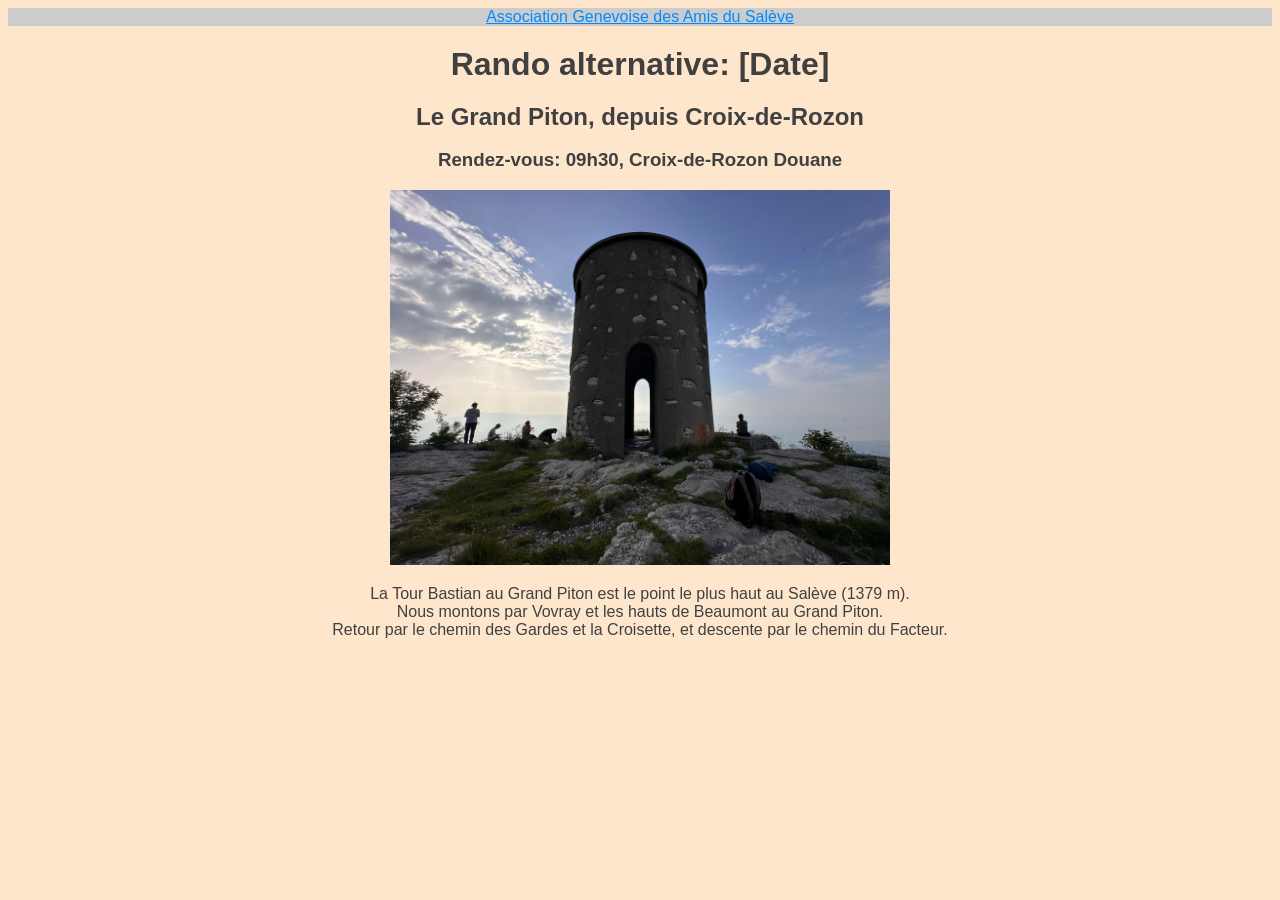
==== index.html @ a073a41a "Update index.html" ====
<!DOCTYPE html>
<html>
<head>
  <link rel="stylesheet" href="css.css">
</head>
<html>
<body>

<div><a href="https://www.saleve.xyz">Association Genevoise des Amis du Salève</a></div>
  
<h1>Rando alternative: [Date]</h1>
  <h2> Le Grand Piton, depuis Croix-de-Rozon</h2>

<h3>Rendez-vous: 09h30, Croix-de-Rozon Douane</h3>
<img src="images/TourBastianIMG-20250613-WA0000-BernardHUG.jpg" alt="Tour Bastian" width="500" height="375">
  <p> La Tour Bastian au Grand Piton est le point le plus haut au Salève (1379 m). 
    <br>Nous montons par Vovray et les hauts de Beaumont au Grand Piton.
    <br> Retour par le chemin des Gardes et la Croisette, et descente par le chemin du Facteur.</p>


</body>
</html>
---- css.css ----
/* --- General --- */

body {
  font-family: 'Arial', sans-serif;
  color: #404040;
  text-align: center;
  background-color: #FEE6CC;
  
  overflow-wrap: break-word;
}

h1,h2,h3,h4,h5,h6 {
  font-family: 'Helvetica Neue', Helvetica, Arial, sans-serif;
  font-weight: 800;
  line-height: 1.1;
  position: relative; 
  text-align: center;
}
div {
  background-color: #CCCCCC;

a {
  color: #008AFF;
}
a:hover,
a:focus {
  color: #0085A1;
}
blockquote {
  color: #808080;
  font-style: italic;
}
blockquote p:first-child {
  margin-top: 0;
}
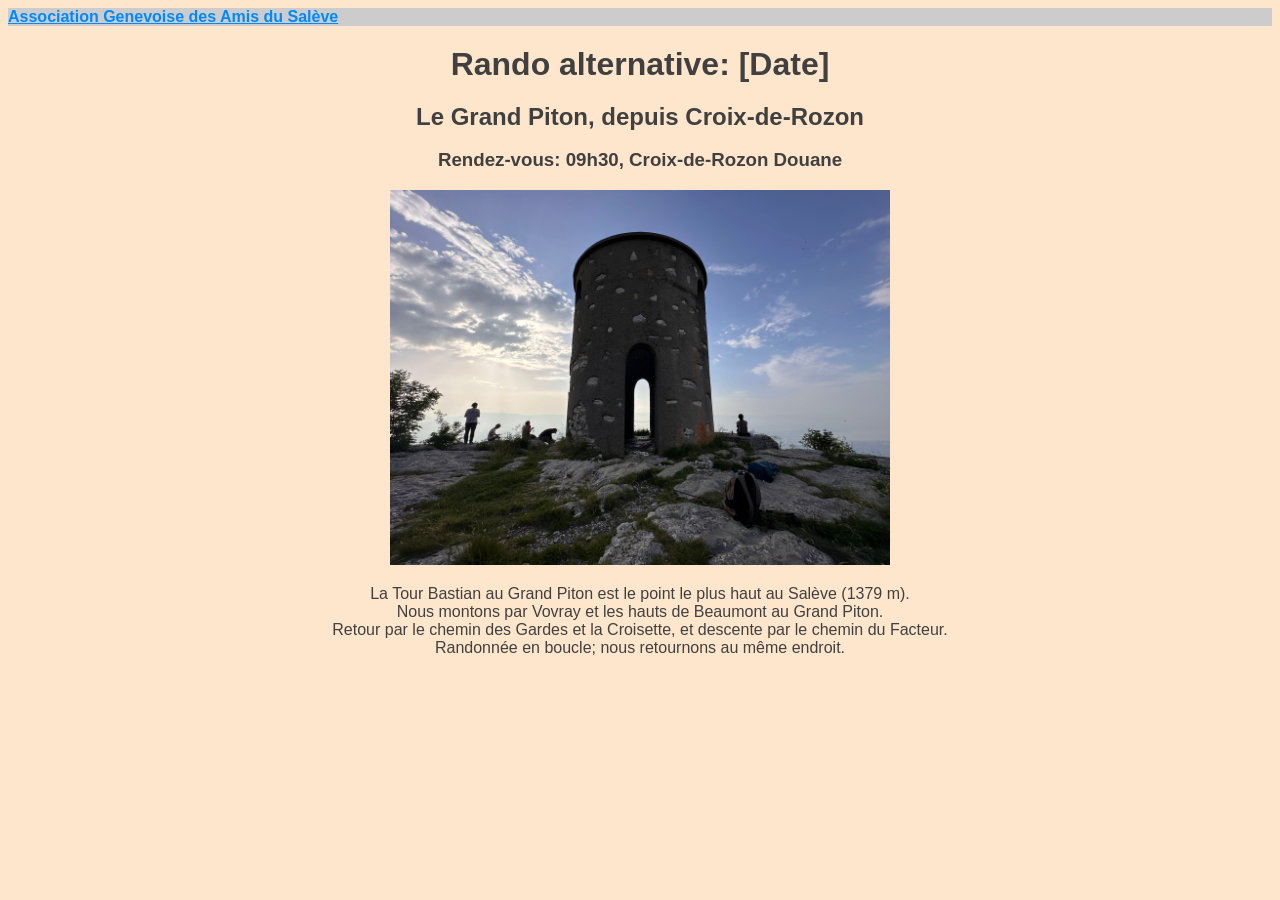
==== commit f057ce0e: "Update index.html" ====
--- a/index.html
+++ b/index.html
@@ -15,7 +15,8 @@
 <img src="images/TourBastianIMG-20250613-WA0000-BernardHUG.jpg" alt="Tour Bastian" width="500" height="375">
   <p> La Tour Bastian au Grand Piton est le point le plus haut au Salève (1379 m). 
     <br>Nous montons par Vovray et les hauts de Beaumont au Grand Piton.
-    <br> Retour par le chemin des Gardes et la Croisette, et descente par le chemin du Facteur.</p>
+    <br> Retour par le chemin des Gardes et la Croisette, et descente par le chemin du Facteur.
+    <br> Randonnée en boucle; nous retournons au même endroit.</p>
 
 
 </body>
--- a/css.css
+++ b/css.css
@@ -17,6 +17,9 @@
   text-align: center;
 }
 div {
+  font-family: 'Helvetica Neue', Helvetica, Arial, sans-serif;
+  font-weight: 800;
+  text-align: left;
   background-color: #CCCCCC;
 
 a {
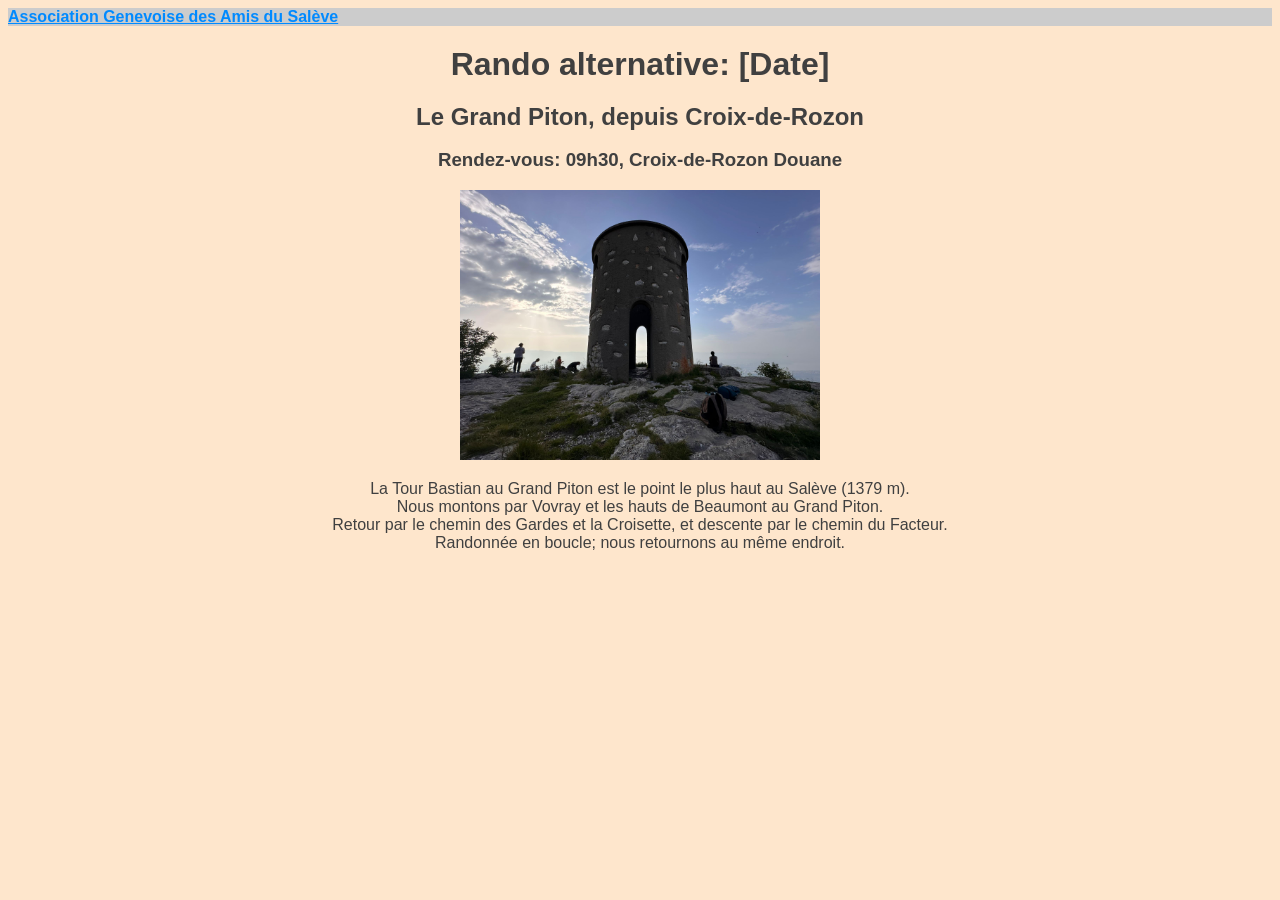
==== commit 3237c18d: "Update index.html" ====
--- a/index.html
+++ b/index.html
@@ -12,7 +12,7 @@
   <h2> Le Grand Piton, depuis Croix-de-Rozon</h2>
 
 <h3>Rendez-vous: 09h30, Croix-de-Rozon Douane</h3>
-<img src="images/TourBastianIMG-20250613-WA0000-BernardHUG.jpg" alt="Tour Bastian" width="500" height="375">
+<img src="images/TourBastianIMG-20250613-WA0000-BernardHUG.jpg" alt="Tour Bastian" width="360" height="270">
   <p> La Tour Bastian au Grand Piton est le point le plus haut au Salève (1379 m). 
     <br>Nous montons par Vovray et les hauts de Beaumont au Grand Piton.
     <br> Retour par le chemin des Gardes et la Croisette, et descente par le chemin du Facteur.
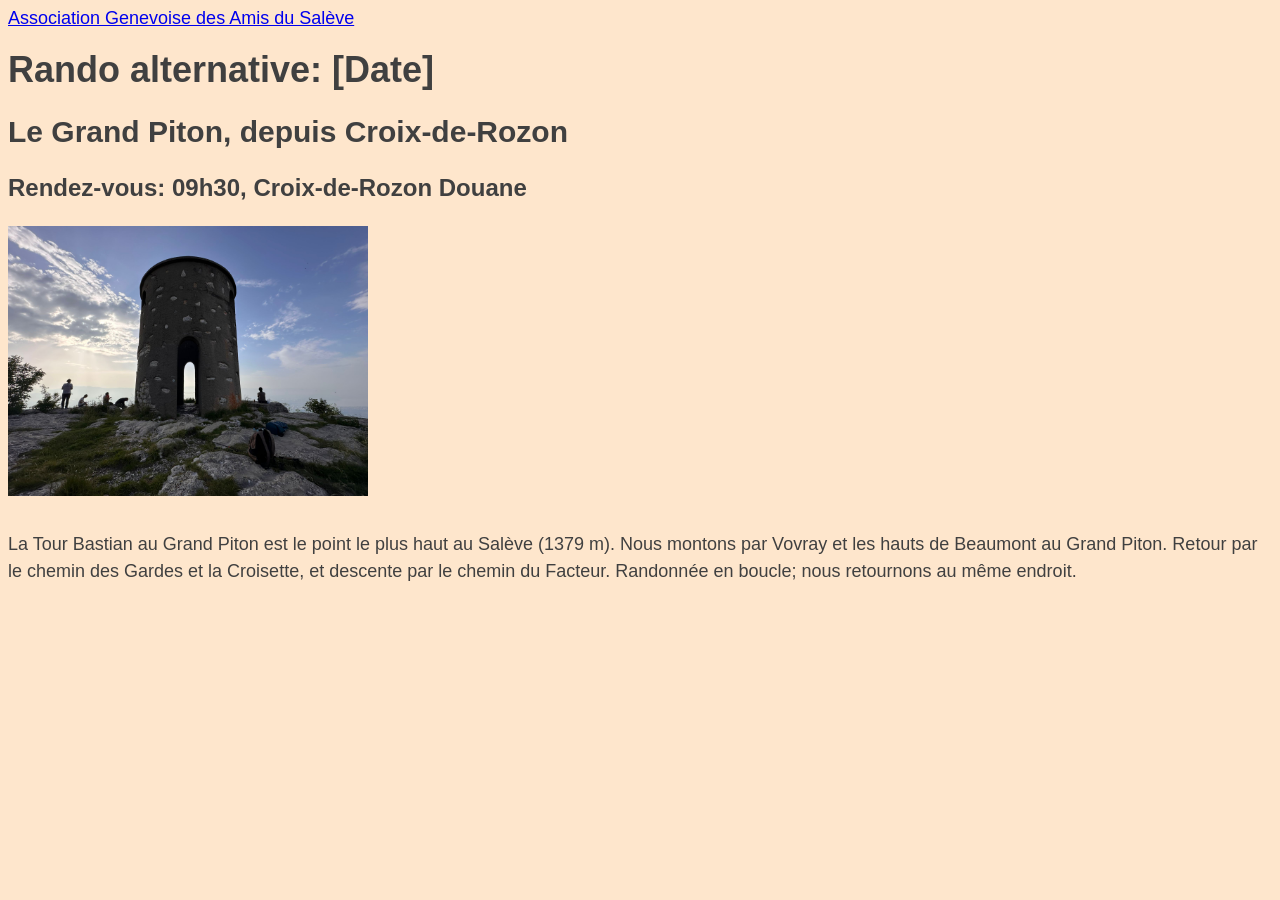
==== commit 861f6a1c: "Update index.html" ====
--- a/index.html
+++ b/index.html
@@ -12,11 +12,11 @@
   <h2> Le Grand Piton, depuis Croix-de-Rozon</h2>
 
 <h3>Rendez-vous: 09h30, Croix-de-Rozon Douane</h3>
-<img src="images/TourBastianIMG-20250613-WA0000-BernardHUG.jpg" alt="Tour Bastian" width="360" height="270">
+<img src="images/TourBastianIMG-20250613-WA0000-BernardHUG.jpg" alt="Tour Bastian" width="360" height="270" class="center">
   <p> La Tour Bastian au Grand Piton est le point le plus haut au Salève (1379 m). 
-    <br>Nous montons par Vovray et les hauts de Beaumont au Grand Piton.
-    <br> Retour par le chemin des Gardes et la Croisette, et descente par le chemin du Facteur.
-    <br> Randonnée en boucle; nous retournons au même endroit.</p>
+    Nous montons par Vovray et les hauts de Beaumont au Grand Piton.
+    Retour par le chemin des Gardes et la Croisette, et descente par le chemin du Facteur.
+    Randonnée en boucle; nous retournons au même endroit.</p>
 
 
 </body>
--- a/css.css
+++ b/css.css
@@ -3,11 +3,34 @@
 body {
   font-family: 'Arial', sans-serif;
   color: #404040;
-  text-align: center;
+  font-size: 1.125rem;
+  position: relative;
   background-color: #FEE6CC;
   
   overflow-wrap: break-word;
 }
+
+p {
+  line-height: 1.5;
+  margin: 1.875rem 0;
+  text-align: left;
+}
+
+h1 {
+  font-size: 2.25rem;
+}
+h2 {
+  font-size: 1.875rem;
+}
+h3 {
+  font-size: 1.5rem;
+}
+h4 {
+  font-size: 1.125rem;
+}
+h1, h2, h3, h4 {
+  margin-top: 1.25rem;
+
 
 h1,h2,h3,h4,h5,h6 {
   font-family: 'Helvetica Neue', Helvetica, Arial, sans-serif;
@@ -20,14 +43,20 @@
   font-family: 'Helvetica Neue', Helvetica, Arial, sans-serif;
   font-weight: 800;
   text-align: left;
-  background-color: #CCCCCC;
+  background-color: #FCFCFC;
+  padding-top: 25px;
+  padding-right: 10px;
+  padding-bottom: 25px;
+  padding-left: 10px;
 
 a {
-  color: #008AFF;
+  color: #202020;
+  text-decoration: none;
 }
 a:hover,
 a:focus {
   color: #0085A1;
+  text-decoration: none;
 }
 blockquote {
   color: #808080;
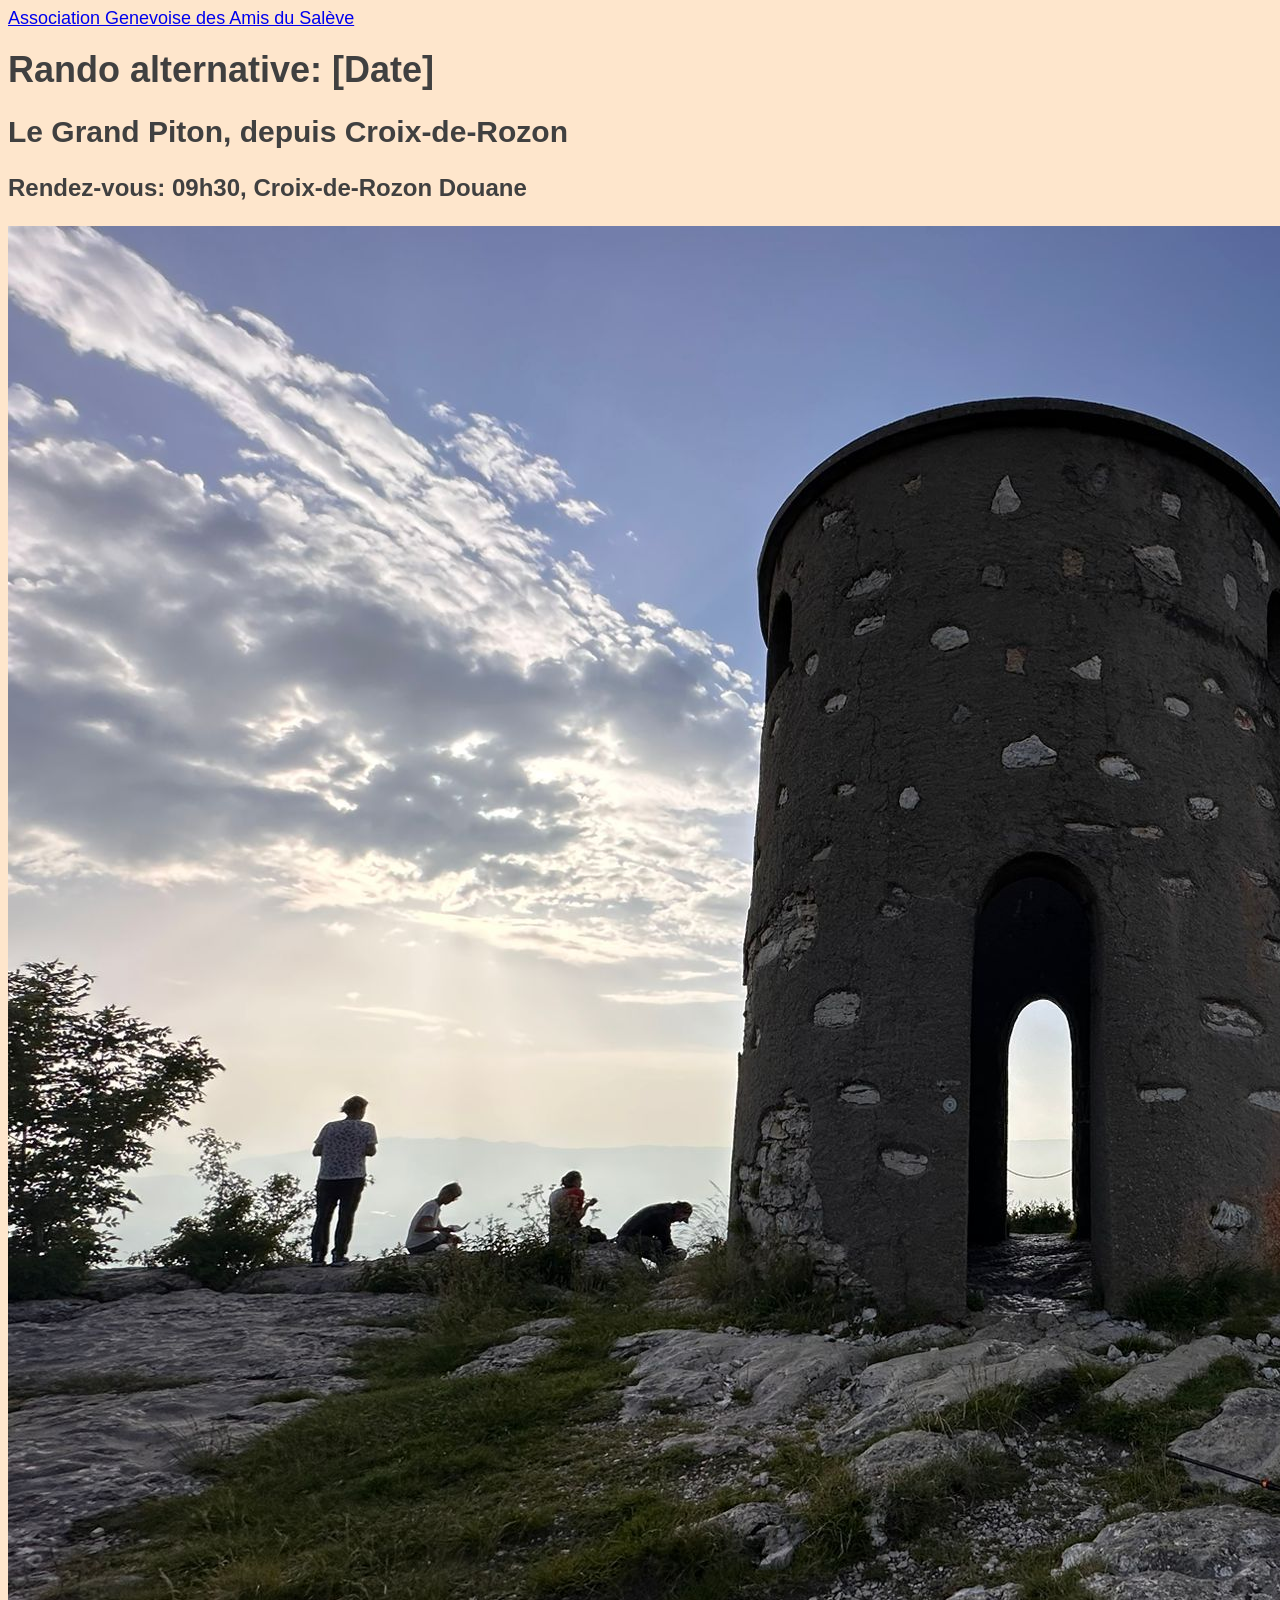
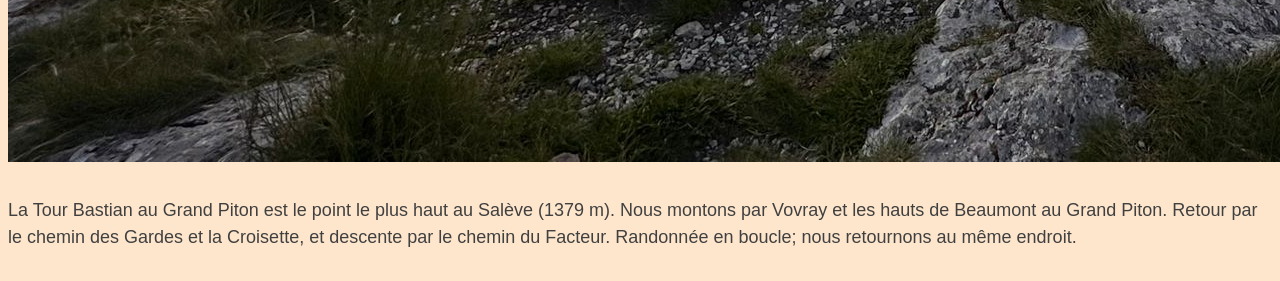
==== commit 325f127b: "Update index.html" ====
--- a/index.html
+++ b/index.html
@@ -12,7 +12,7 @@
   <h2> Le Grand Piton, depuis Croix-de-Rozon</h2>
 
 <h3>Rendez-vous: 09h30, Croix-de-Rozon Douane</h3>
-<img src="images/TourBastianIMG-20250613-WA0000-BernardHUG.jpg" alt="Tour Bastian" width="360" height="270" class="center">
+<img src="images/TourBastianIMG-20250613-WA0000-BernardHUG.jpg" alt="Tour Bastian" class="center">
   <p> La Tour Bastian au Grand Piton est le point le plus haut au Salève (1379 m). 
     Nous montons par Vovray et les hauts de Beaumont au Grand Piton.
     Retour par le chemin des Gardes et la Croisette, et descente par le chemin du Facteur.
--- a/css.css
+++ b/css.css
@@ -48,7 +48,13 @@
   padding-right: 10px;
   padding-bottom: 25px;
   padding-left: 10px;
-
+}
+.center {
+  display: block;
+  margin-left: auto;
+  margin-right: auto;
+  width: 80%;
+}
 a {
   color: #202020;
   text-decoration: none;
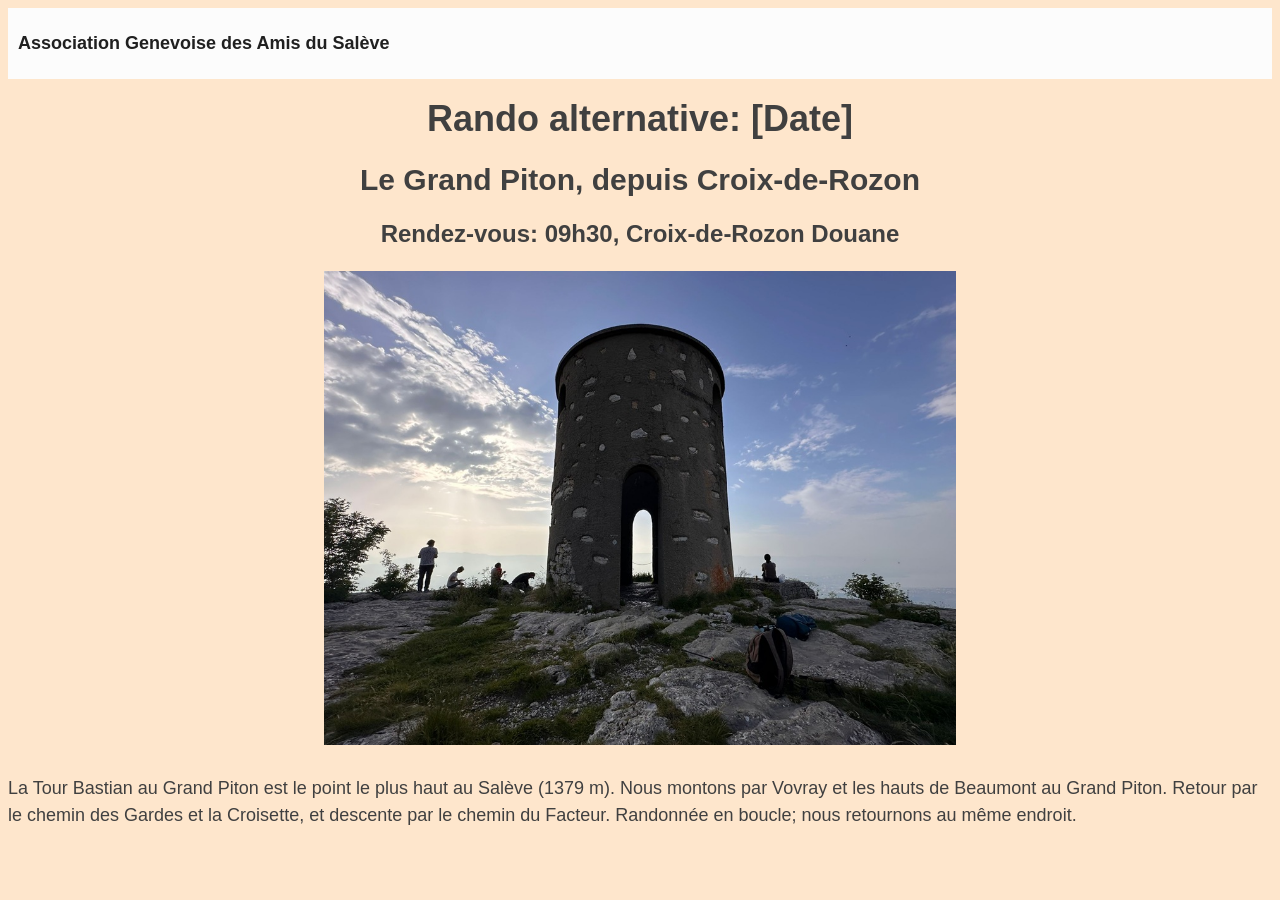
==== commit 41989572: "Update index.html" ====
--- a/index.html
+++ b/index.html
@@ -12,7 +12,7 @@
   <h2> Le Grand Piton, depuis Croix-de-Rozon</h2>
 
 <h3>Rendez-vous: 09h30, Croix-de-Rozon Douane</h3>
-<img src="images/TourBastianIMG-20250613-WA0000-BernardHUG.jpg" alt="Tour Bastian" class="center">
+<img src="images/TourBastian.jpg" alt="Tour Bastian" class="center">
   <p> La Tour Bastian au Grand Piton est le point le plus haut au Salève (1379 m). 
     Nous montons par Vovray et les hauts de Beaumont au Grand Piton.
     Retour par le chemin des Gardes et la Croisette, et descente par le chemin du Facteur.
--- a/css.css
+++ b/css.css
@@ -30,7 +30,7 @@
 }
 h1, h2, h3, h4 {
   margin-top: 1.25rem;
-
+}
 
 h1,h2,h3,h4,h5,h6 {
   font-family: 'Helvetica Neue', Helvetica, Arial, sans-serif;
@@ -53,7 +53,8 @@
   display: block;
   margin-left: auto;
   margin-right: auto;
-  width: 80%;
+  max-width: 50%;
+  height: auto;
 }
 a {
   color: #202020;
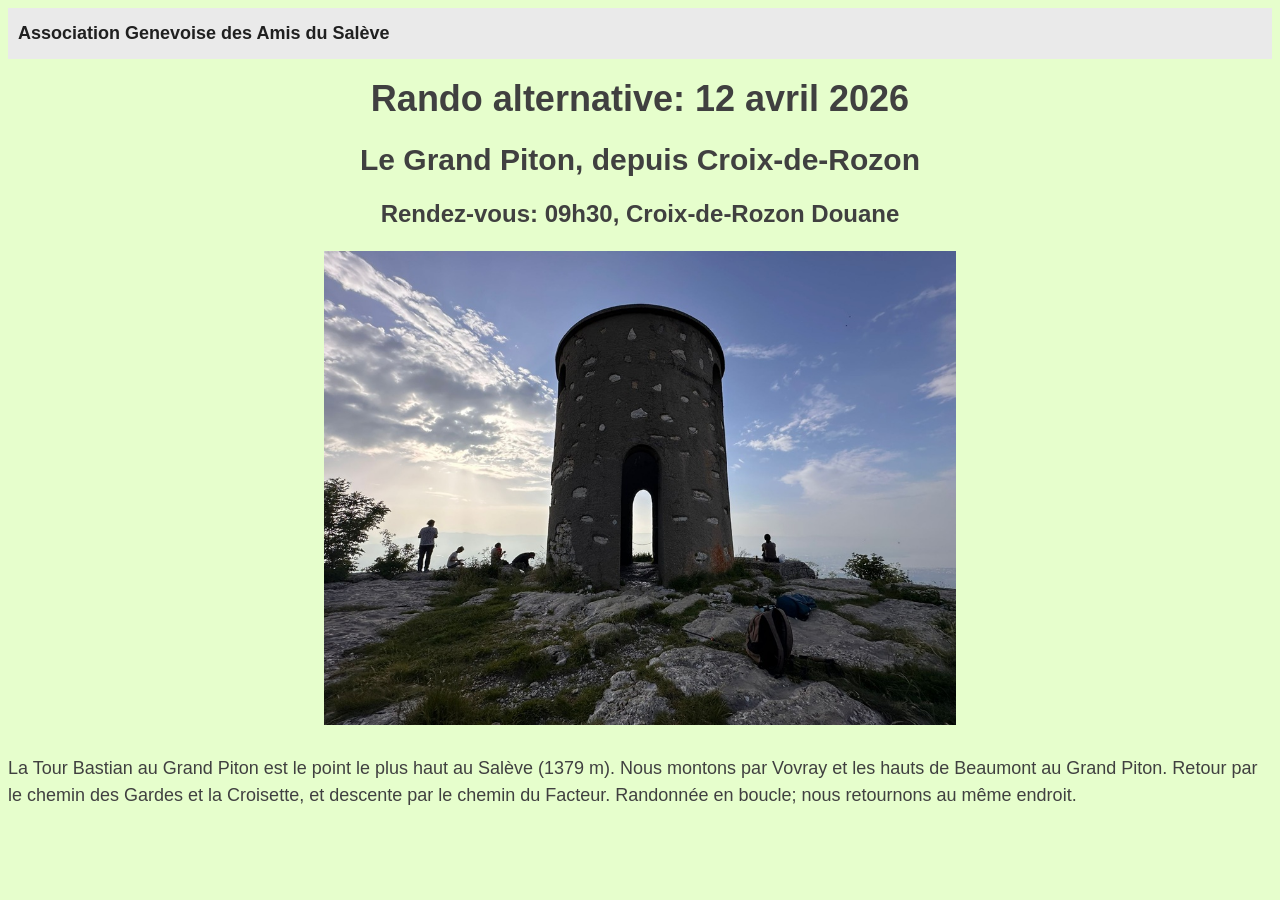
==== commit b9ffc7ad: "Update index.html" ====
--- a/index.html
+++ b/index.html
@@ -8,7 +8,7 @@
 
 <div><a href="https://www.saleve.xyz">Association Genevoise des Amis du Salève</a></div>
   
-<h1>Rando alternative: [Date]</h1>
+<h1>Rando alternative: 12 avril 2026</h1>
   <h2> Le Grand Piton, depuis Croix-de-Rozon</h2>
 
 <h3>Rendez-vous: 09h30, Croix-de-Rozon Douane</h3>
--- a/css.css
+++ b/css.css
@@ -5,7 +5,7 @@
   color: #404040;
   font-size: 1.125rem;
   position: relative;
-  background-color: #FEE6CC;
+  background-color: #E6FECC;
   
   overflow-wrap: break-word;
 }
@@ -43,10 +43,10 @@
   font-family: 'Helvetica Neue', Helvetica, Arial, sans-serif;
   font-weight: 800;
   text-align: left;
-  background-color: #FCFCFC;
-  padding-top: 25px;
+  background-color: #EAEAEA;
+  padding-top: 15px;
   padding-right: 10px;
-  padding-bottom: 25px;
+  padding-bottom: 15px;
   padding-left: 10px;
 }
 .center {
@@ -73,4 +73,3 @@
   margin-top: 0;
 }
 
-
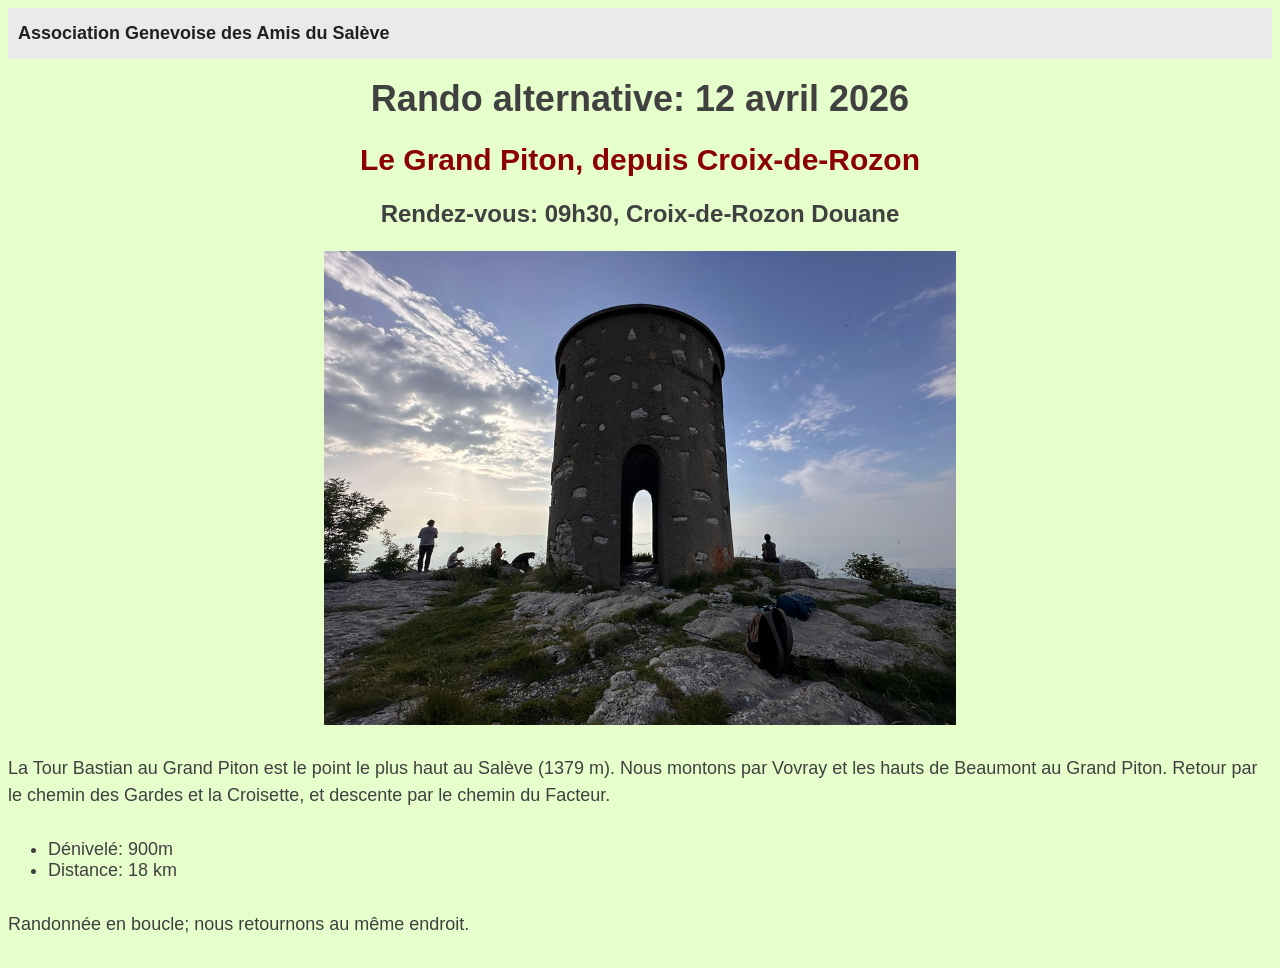
==== commit 9ca22915: "Update index.html" ====
--- a/index.html
+++ b/index.html
@@ -15,8 +15,13 @@
 <img src="images/TourBastian.jpg" alt="Tour Bastian" class="center">
   <p> La Tour Bastian au Grand Piton est le point le plus haut au Salève (1379 m). 
     Nous montons par Vovray et les hauts de Beaumont au Grand Piton.
-    Retour par le chemin des Gardes et la Croisette, et descente par le chemin du Facteur.
-    Randonnée en boucle; nous retournons au même endroit.</p>
+    Retour par le chemin des Gardes et la Croisette, et descente par le chemin du Facteur.</p>
+  <ul>
+    <li>Dénivelé: 900m</li>
+    <li>Distance: 18 km</li>
+  </ul>
+    
+   <p> Randonnée en boucle; nous retournons au même endroit.</p>
 
 
 </body>
--- a/css.css
+++ b/css.css
@@ -21,6 +21,7 @@
 }
 h2 {
   font-size: 1.875rem;
+  color: #8B0000;
 }
 h3 {
   font-size: 1.5rem;
